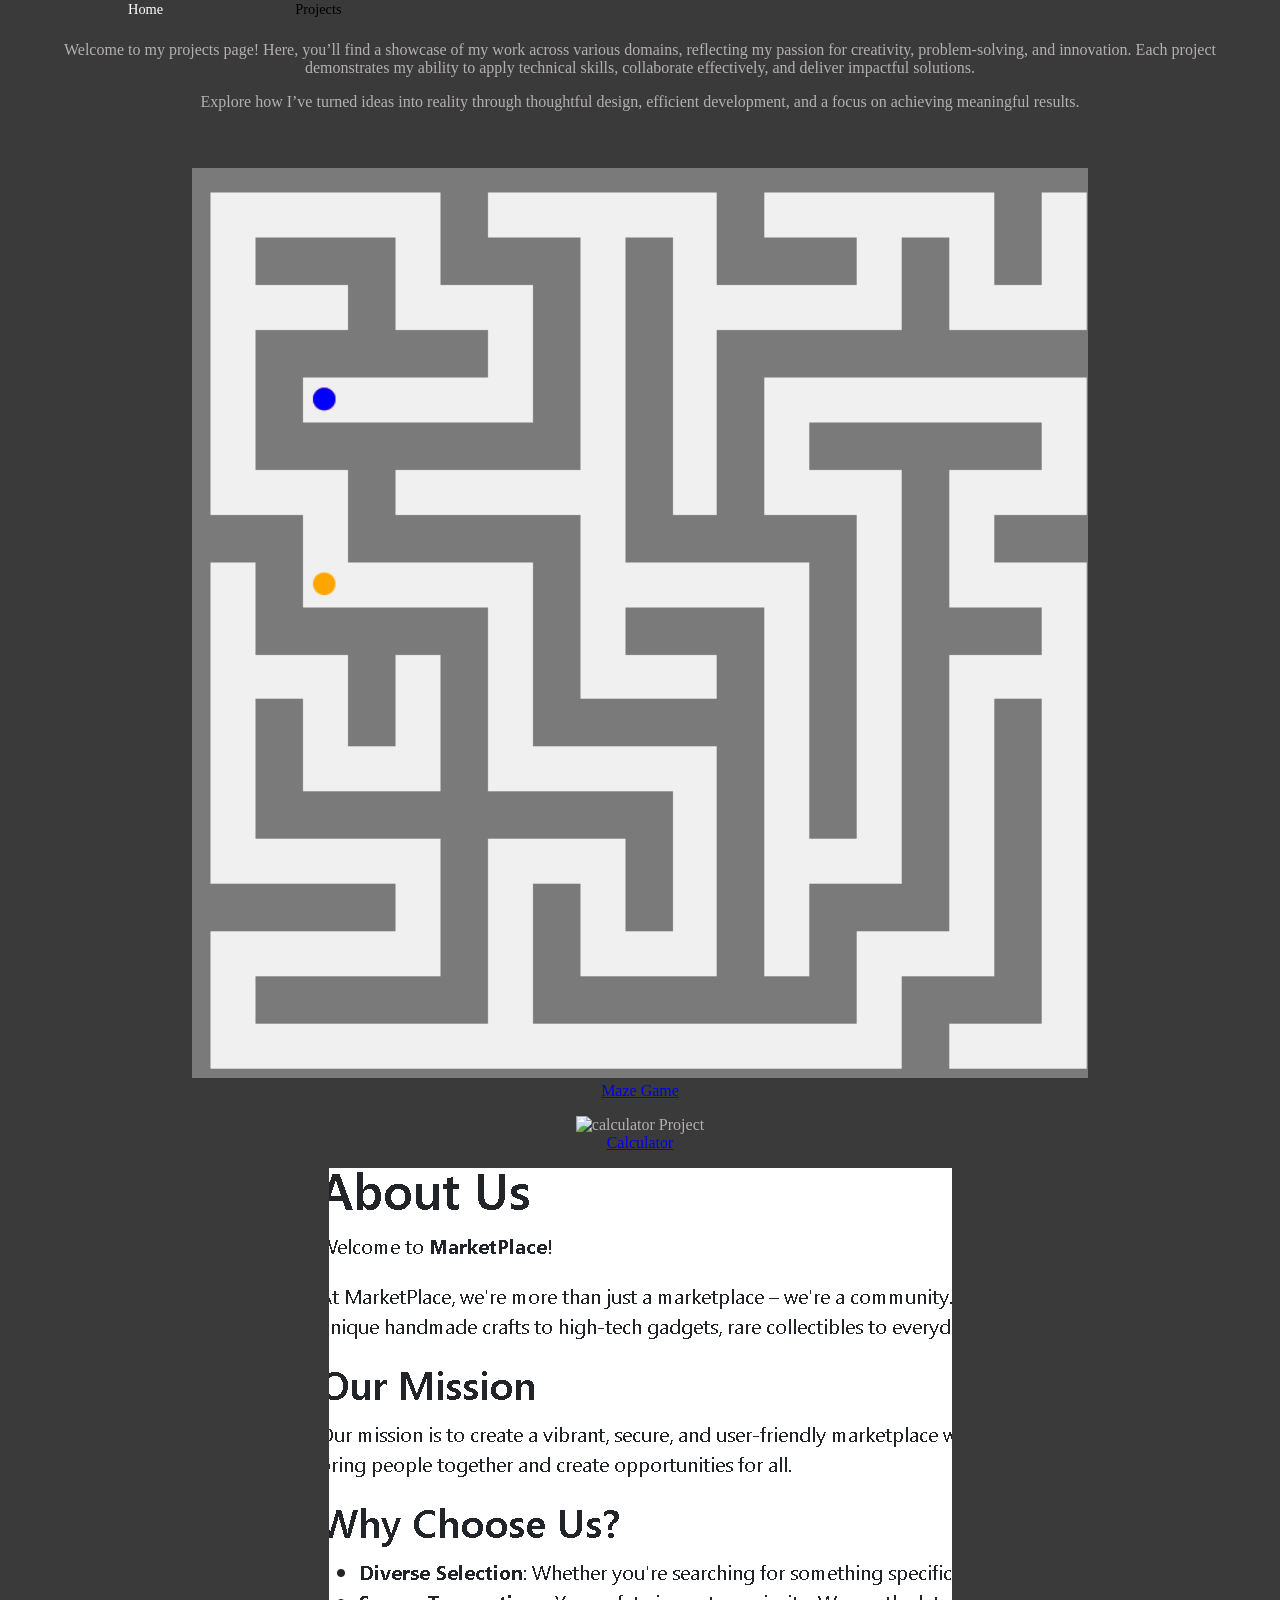
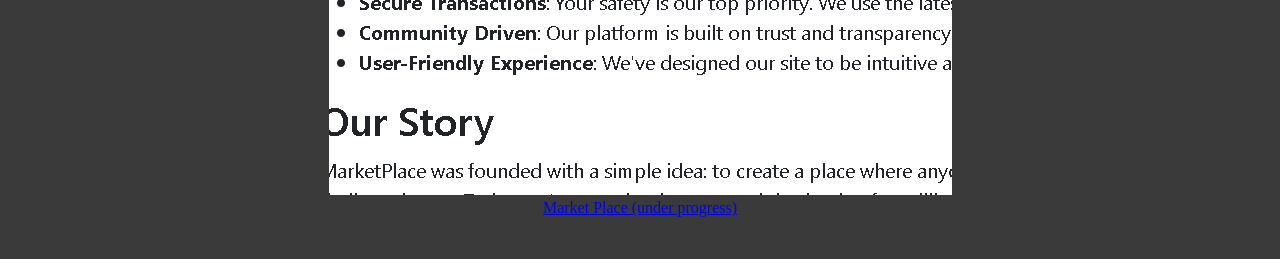
==== pages/projects.html @ 70e54da7 "Adds working version of website" ====
<!DOCTYPE html>
<html lang="en">

<head>
    <meta charset="UTF-8">
    <meta name="viewport" content="width=device-width, initial-scale=1.0">
    <link rel="stylesheet" href="../style.css"/> <!-- Fixed stylesheet link -->
    <title>Portfolio of Ennosse Mkhutyukelwa</title>
</head>

<body>
    <nav>
        <a href="../index.html" >Home</a>
        <a href="./projects.html" class="active">Projects</a>
    </nav>

    <section id="intro-projects">
            <p>
                Welcome to my projects page! Here, you’ll find
                 a showcase of my work across various domains, 
                reflecting my passion for creativity, problem-solving, 
                and innovation. Each project demonstrates my ability 
                 to apply technical skills, collaborate effectively, and deliver impactful solutions.
            </p>

            <p>
                Explore how I’ve turned ideas into reality through thoughtful design,
                 efficient development, and a focus on achieving meaningful results.
            </p>
            
    </section>

    <section id="projects">
        <p>
            <img src="../images/mazegame.png" alt="Maze Game"/> <br/>
            <a href="https://team-9-bbd-1.onrender.com/">Maze Game</a>
        </p>

        <p>
            <img src="../images/calculator.png" alt="calculator Project"/> <br/>
            <a href="https://github.com/khutyu/Calculator">Calculator</a>
        </p>
        <p>
            <img src="../images/marketplace.png" alt="Market Place"/> <br />
            <a href="https://github.com/khutyu/MarketPlace">Market Place (under progress)</a>
        </p>
    </section>

</body>


</html>
---- style.css ----
body {
    background-color:rgb(58, 58, 58);
    justify-content: space-between; /* Distributes the columns evenly */
    padding: 1%; 
    color:rgb(180, 176, 176);
    margin: auto;
    flex:1;
}

#pic-name img {
    border-radius: 50%;
    height:30%;
    width:30%;
    object-fit: cover;
     margin-left: 5%;
}

section {
    padding: 1%; 
    text-align: center;
}

nav {
    flex:none;
    text-align:start;
    width: 100%;
    margin-bottom: 20%;
    position: fixed;
    top: 0;
    left: 0;
    color: white;
    box-shadow: 0 2% 5% rgba(0, 0, 0, 0.2);
    z-index: 1000;
    box-shadow: black;
}

nav a{
    text-decoration: none;
    font-size: 90%;
    color:white;
    padding-left: 10%;
}

nav a.active{
    color:rgb(0, 0, 0);
}

section#about ul li{
    list-style:none;
}
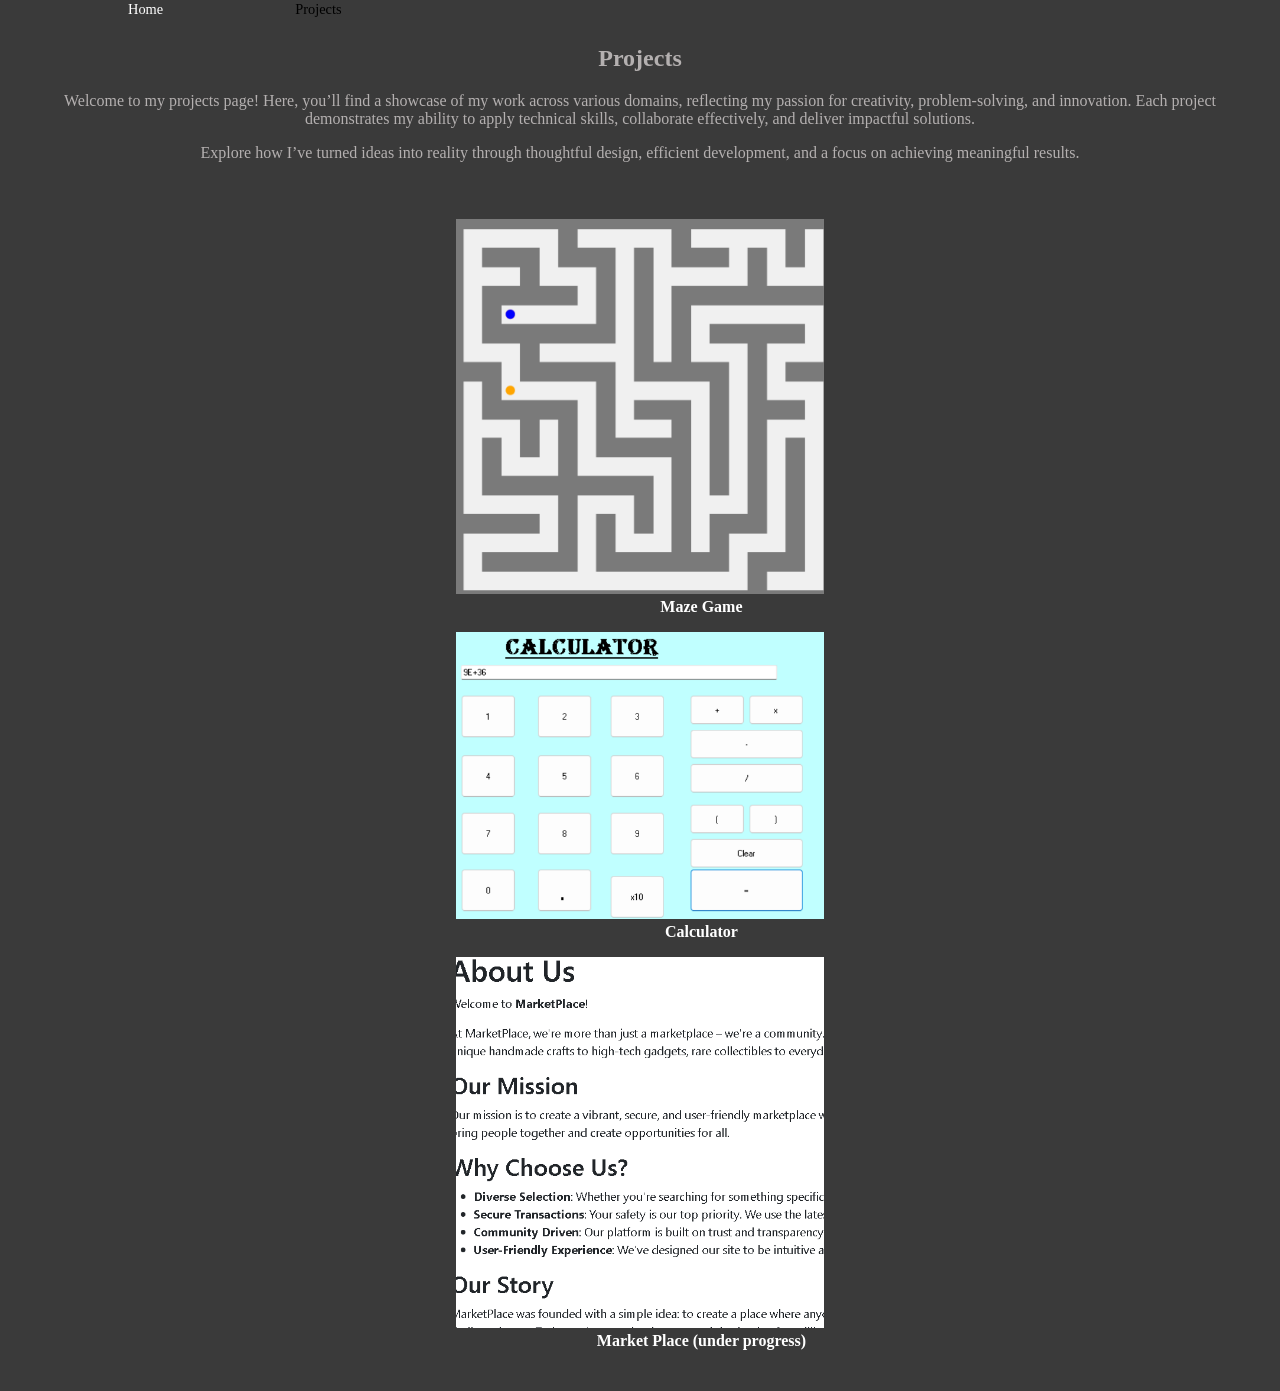
==== commit 51f0cd8a: "Adds working version" ====
--- a/pages/projects.html
+++ b/pages/projects.html
@@ -15,6 +15,7 @@
     </nav>
 
     <section id="intro-projects">
+            <h1>Projects</h1>
             <p>
                 Welcome to my projects page! Here, you’ll find
                  a showcase of my work across various domains, 
@@ -33,16 +34,16 @@
     <section id="projects">
         <p>
             <img src="../images/mazegame.png" alt="Maze Game"/> <br/>
-            <a href="https://team-9-bbd-1.onrender.com/">Maze Game</a>
+            <a href="https://team-9-bbd-1.onrender.com/" target="_blank">Maze Game</a>
         </p>
 
         <p>
             <img src="../images/calculator.png" alt="calculator Project"/> <br/>
-            <a href="https://github.com/khutyu/Calculator">Calculator</a>
+            <a href="https://github.com/khutyu/Calculator" target="_blank">Calculator</a>
         </p>
         <p>
             <img src="../images/marketplace.png" alt="Market Place"/> <br />
-            <a href="https://github.com/khutyu/MarketPlace">Market Place (under progress)</a>
+            <a href="https://github.com/khutyu/MarketPlace" target="_blank">Market Place (under progress)</a>
         </p>
     </section>
 
--- a/style.css
+++ b/style.css
@@ -34,7 +34,7 @@
     box-shadow: black;
 }
 
-nav a{
+ a{
     text-decoration: none;
     font-size: 90%;
     color:white;
@@ -48,3 +48,14 @@
 section#about ul li{
     list-style:none;
 }
+
+section#projects a{
+    font-size:100%;
+    font-style: underline;
+    font-weight: bold;
+}
+
+section#projects img{
+    width: 30%;
+    height:30%;
+}
